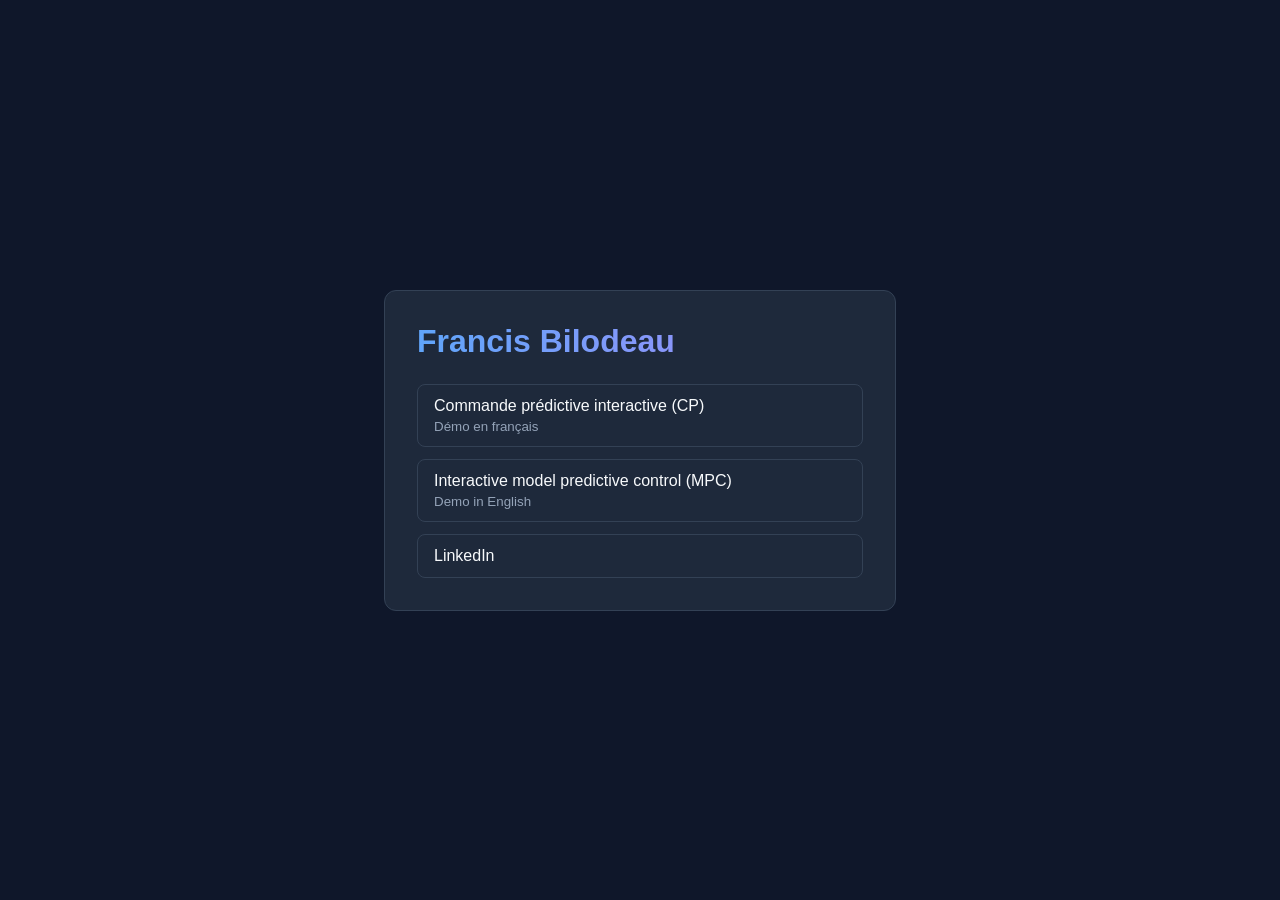
==== index.html @ 0389cd3d "Interactive model predictive control demo (build ef938bd) and a root page Co-Authored-By: Claude Opu" ====
<!DOCTYPE html><html lang="en"><head><meta charset="UTF-8"><meta name="viewport" content="width=device-width,initial-scale=1"><title>Francis Bilodeau</title><meta name="description" content="Francis Bilodeau: interactive model predictive control demo (French and English)."><style>:root{--bg-color:#0f172a;--panel-bg:#1e293b;--text-main:#f8fafc;--text-muted:#94a3b8;--border-color:#334155}*{box-sizing:border-box;margin:0;padding:0}body{background-color:var(--bg-color);color:var(--text-main);min-height:100vh;display:flex;align-items:center;justify-content:center;padding:16px;font-family:Inter,-apple-system,BlinkMacSystemFont,"Segoe UI",Roboto,Helvetica,Arial,sans-serif}main{width:100%;max-width:32rem;background:var(--panel-bg);border:1px solid var(--border-color);border-radius:12px;padding:2rem}h1{font-size:2rem;margin-bottom:1.5rem;background:linear-gradient(to right,#60a5fa,#a78bfa);-webkit-background-clip:text;background-clip:text;color:transparent}ul{list-style:none;display:grid;gap:.75rem}a{color:var(--text-main);text-decoration:none;display:block;padding:.75rem 1rem;border:1px solid var(--border-color);border-radius:8px}a:focus-visible,a:hover{border-color:#60a5fa}small{display:block;color:var(--text-muted);margin-top:.25rem}</style></head><body><main><h1>Francis Bilodeau</h1><ul><li lang="fr"><a href="mpc-demo/?lang=fr">Commande prédictive interactive (CP)<small>Démo en français</small></a></li><li><a href="mpc-demo/?lang=en">Interactive model predictive control (MPC)<small>Demo in English</small></a></li><li><a href="https://www.linkedin.com/in/bilodeaufrancis/">LinkedIn</a></li></ul></main></body></html>
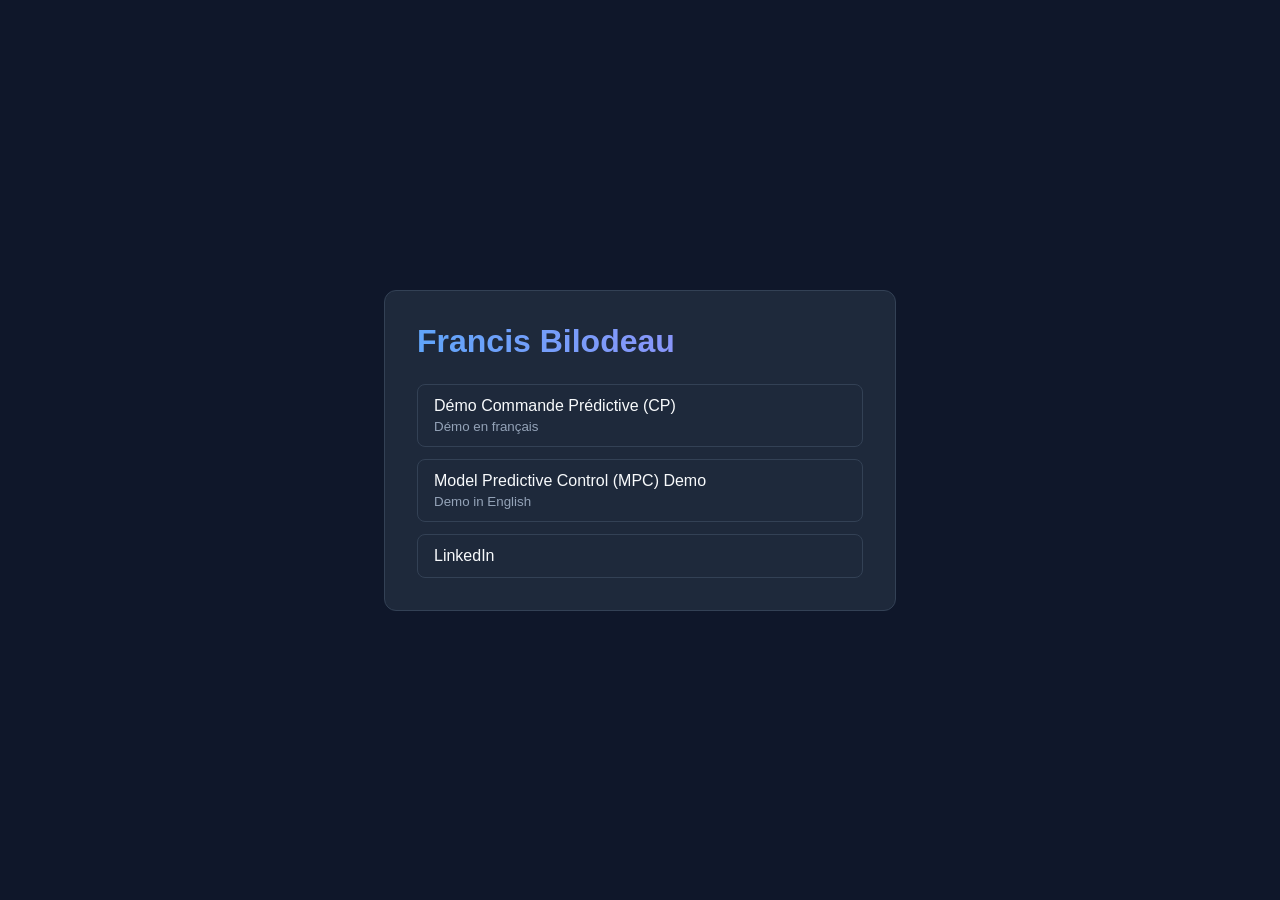
==== commit 14ef512c: "Demo update (build c711802): footer name + CRVI as larger links, new titles and buttons, joint note," ====
--- a/index.html
+++ b/index.html
@@ -1 +1 @@
-<!DOCTYPE html><html lang="en"><head><meta charset="UTF-8"><meta name="viewport" content="width=device-width,initial-scale=1"><title>Francis Bilodeau</title><meta name="description" content="Francis Bilodeau: interactive model predictive control demo (French and English)."><style>:root{--bg-color:#0f172a;--panel-bg:#1e293b;--text-main:#f8fafc;--text-muted:#94a3b8;--border-color:#334155}*{box-sizing:border-box;margin:0;padding:0}body{background-color:var(--bg-color);color:var(--text-main);min-height:100vh;display:flex;align-items:center;justify-content:center;padding:16px;font-family:Inter,-apple-system,BlinkMacSystemFont,"Segoe UI",Roboto,Helvetica,Arial,sans-serif}main{width:100%;max-width:32rem;background:var(--panel-bg);border:1px solid var(--border-color);border-radius:12px;padding:2rem}h1{font-size:2rem;margin-bottom:1.5rem;background:linear-gradient(to right,#60a5fa,#a78bfa);-webkit-background-clip:text;background-clip:text;color:transparent}ul{list-style:none;display:grid;gap:.75rem}a{color:var(--text-main);text-decoration:none;display:block;padding:.75rem 1rem;border:1px solid var(--border-color);border-radius:8px}a:focus-visible,a:hover{border-color:#60a5fa}small{display:block;color:var(--text-muted);margin-top:.25rem}</style></head><body><main><h1>Francis Bilodeau</h1><ul><li lang="fr"><a href="mpc-demo/?lang=fr">Commande prédictive interactive (CP)<small>Démo en français</small></a></li><li><a href="mpc-demo/?lang=en">Interactive model predictive control (MPC)<small>Demo in English</small></a></li><li><a href="https://www.linkedin.com/in/bilodeaufrancis/">LinkedIn</a></li></ul></main></body></html>+<!DOCTYPE html><html lang="en"><head><meta charset="UTF-8"><meta name="viewport" content="width=device-width,initial-scale=1"><title>Francis Bilodeau</title><meta name="description" content="Francis Bilodeau: interactive model predictive control demo (French and English)."><style>:root{--bg-color:#0f172a;--panel-bg:#1e293b;--text-main:#f8fafc;--text-muted:#94a3b8;--border-color:#334155}*{box-sizing:border-box;margin:0;padding:0}body{background-color:var(--bg-color);color:var(--text-main);min-height:100vh;display:flex;align-items:center;justify-content:center;padding:16px;font-family:Inter,-apple-system,BlinkMacSystemFont,"Segoe UI",Roboto,Helvetica,Arial,sans-serif}main{width:100%;max-width:32rem;background:var(--panel-bg);border:1px solid var(--border-color);border-radius:12px;padding:2rem}h1{font-size:2rem;margin-bottom:1.5rem;background:linear-gradient(to right,#60a5fa,#a78bfa);-webkit-background-clip:text;background-clip:text;color:transparent}ul{list-style:none;display:grid;gap:.75rem}a{color:var(--text-main);text-decoration:none;display:block;padding:.75rem 1rem;border:1px solid var(--border-color);border-radius:8px}a:focus-visible,a:hover{border-color:#60a5fa}small{display:block;color:var(--text-muted);margin-top:.25rem}</style></head><body><main><h1>Francis Bilodeau</h1><ul><li lang="fr"><a href="mpc-demo/?lang=fr">Démo Commande Prédictive (CP)<small>Démo en français</small></a></li><li><a href="mpc-demo/?lang=en">Model Predictive Control (MPC) Demo<small>Demo in English</small></a></li><li><a href="https://www.linkedin.com/in/bilodeaufrancis/">LinkedIn</a></li></ul></main></body></html>
